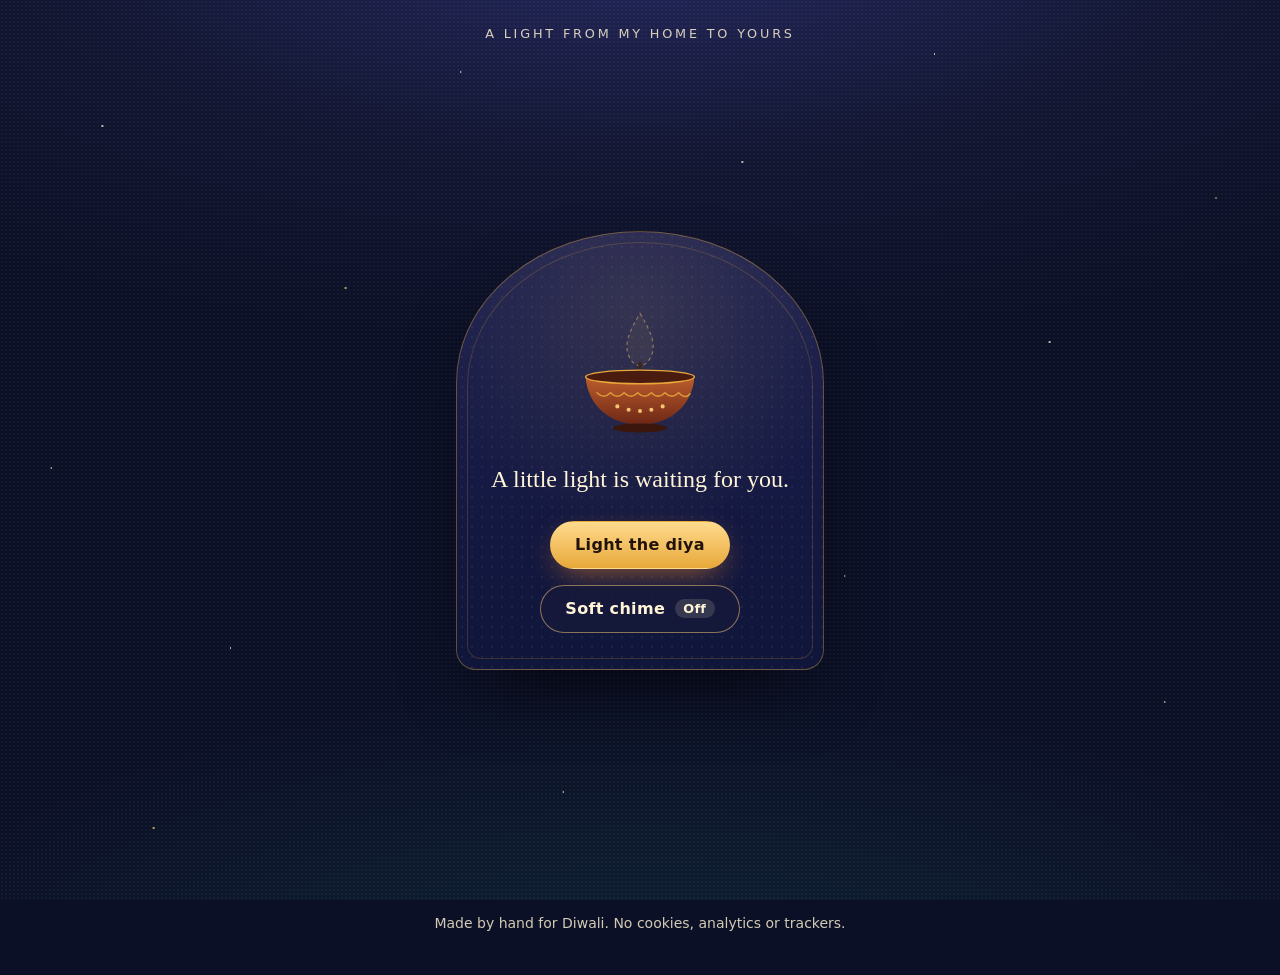
==== site/index.html @ e9b678bd "Add interactive Diwali greeting for GitHub Pages Static site in site/ (vanilla HTML/CSS/JS, strict m" ====
<!doctype html>
<html lang="en" class="no-js">
<head>
  <meta charset="utf-8">
  <meta name="viewport" content="width=device-width, initial-scale=1">
  <!-- GitHub Pages cannot set response headers, so the policy is delivered here.
       Meta CSP cannot express frame-ancestors, report-to or sandbox. -->
  <meta http-equiv="Content-Security-Policy" content="default-src 'none'; script-src 'self'; style-src 'self'; img-src 'self'; media-src 'self'; font-src 'self'; manifest-src 'self'; connect-src 'none'; object-src 'none'; base-uri 'none'; form-action 'none'">
  <meta name="referrer" content="no-referrer">
  <!-- Personal greeting: ask search engines not to index. This is not access control. -->
  <meta name="robots" content="noindex, nofollow">

  <title>Happy Diwali · A light from my home to yours</title>
  <meta name="description" content="A small Diwali greeting from Abhishek. Light the diya to open it.">
  <meta name="theme-color" content="#0B1026">
  <meta name="color-scheme" content="dark">

  <link rel="icon" href="assets/img/diya.svg" type="image/svg+xml">
  <link rel="apple-touch-icon" href="assets/img/apple-touch-icon.png">
  <link rel="canonical" href="https://abhi1ranjan.github.io/diwali-greeting/">

  <meta property="og:type" content="website">
  <meta property="og:site_name" content="A light from my home to yours">
  <meta property="og:title" content="Happy Diwali">
  <meta property="og:description" content="A little light is waiting for you.">
  <meta property="og:url" content="https://abhi1ranjan.github.io/diwali-greeting/">
  <meta property="og:image" content="https://abhi1ranjan.github.io/diwali-greeting/assets/img/social-preview.jpg">
  <meta property="og:image:width" content="1200">
  <meta property="og:image:height" content="630">
  <meta property="og:image:alt" content="A glowing clay diya on a midnight-blue background with the words Happy Diwali.">
  <meta name="twitter:card" content="summary_large_image">

  <link rel="stylesheet" href="assets/css/styles.css">
  <script src="src/boot.js"></script>
  <script src="src/content.js" defer></script>
  <script src="src/personalize.js" defer></script>
  <script src="src/main.js" defer></script>
</head>
<body data-scene="sealed">
  <svg class="svg-defs" width="0" height="0" aria-hidden="true" focusable="false">
    <defs>
      <radialGradient id="g-halo">
        <stop offset="0" stop-color="#FFD27A" stop-opacity=".6"/>
        <stop offset=".45" stop-color="#F28C28" stop-opacity=".2"/>
        <stop offset="1" stop-color="#F28C28" stop-opacity="0"/>
      </radialGradient>
      <linearGradient id="g-flame" x1="0" y1="1" x2="0" y2="0">
        <stop offset="0" stop-color="#FFEFC4"/>
        <stop offset=".5" stop-color="#FFD27A"/>
        <stop offset="1" stop-color="#F28C28"/>
      </linearGradient>
      <linearGradient id="g-clay" x1="0" y1="0" x2="0" y2="1">
        <stop offset="0" stop-color="#C2612F"/>
        <stop offset="1" stop-color="#6E2716"/>
      </linearGradient>
    </defs>
  </svg>

  <div class="sky" id="sky" aria-hidden="true">
    <div class="sky__stars"></div>
    <div class="sky__glow"></div>
    <canvas class="particles" id="particles"></canvas>
  </div>

  <header class="masthead">
    <p class="eyebrow" id="eyebrow">A light from my home to yours</p>
  </header>

  <main id="main">
    <section class="threshold" id="threshold" aria-labelledby="threshold-line">
      <div class="doorway">
        <svg class="diya diya--waiting" id="waiting-diya" viewBox="0 0 120 140" aria-hidden="true" focusable="false">
          <circle class="diya__halo" cx="60" cy="56" r="54" fill="url(#g-halo)"/>
          <path class="diya__ghost" d="M60 26 C69 41 74 52 70.5 62 C68 69 64 72 60 72 C56 72 52 69 49.5 62 C46 52 51 41 60 26 Z"/>
          <g class="diya__flame">
            <path d="M60 22 C70 39 76 51 72 62 C69.5 70 65 74 60 74 C55 74 50.5 70 48 62 C44 51 50 39 60 22 Z" fill="url(#g-flame)"/>
            <path d="M60 46 C64 53 66 59 64 65 C63 68 61.5 70 60 70 C58.5 70 57 68 56 65 C54 59 56 53 60 46 Z" fill="#FFF8E6"/>
          </g>
          <path d="M60 70 L60 82" stroke="#3B2618" stroke-width="3" stroke-linecap="round"/>
          <path d="M12 82 C30 78 90 78 108 82 C106 108 86 124 60 124 C34 124 14 108 12 82 Z" fill="url(#g-clay)"/>
          <ellipse cx="60" cy="82" rx="48" ry="6" fill="#4A1C10" stroke="#E8A83A" stroke-width="1.2"/>
          <path d="M22 96 Q28 102 34 96 Q40 102 46 96 Q52 102 58 96 Q64 102 70 96 Q76 102 82 96 Q88 102 94 96 Q100 102 104 97" fill="none" stroke="#E8A83A" stroke-width="1.4" stroke-linecap="round" opacity=".85"/>
          <g fill="#FFD27A" opacity=".9"><circle cx="40" cy="108" r="1.8"/><circle cx="50" cy="111" r="1.8"/><circle cx="60" cy="112" r="1.8"/><circle cx="70" cy="111" r="1.8"/><circle cx="80" cy="108" r="1.8"/></g>
          <ellipse cx="60" cy="127" rx="24" ry="4" fill="#3A160C"/>
        </svg>
        <p class="threshold__line" id="threshold-line">A little light is waiting for you.</p>
        <button type="button" class="btn btn--primary" id="light-button">Light the diya</button>
        <button type="button" class="btn btn--quiet btn--toggle" id="sound-toggle" aria-pressed="false" hidden>
          <span>Soft chime</span>
          <span class="btn__state" id="sound-state" aria-hidden="true">Off</span>
        </button>
      </div>
    </section>

    <section class="greeting" id="greeting" aria-labelledby="greeting-title">
      <div class="constellation" id="constellation" aria-hidden="true"></div>
      <div class="greeting__art" aria-hidden="true">
        <svg class="rangoli" viewBox="0 0 400 400" focusable="false">
          <circle class="rangoli__dots" cx="200" cy="200" r="190"/>
          <circle class="rangoli__line rangoli__line--gold r-c" cx="200" cy="200" r="178" pathLength="1"/>
          <g class="rangoli__petals r-a">
            <path class="rangoli__line" pathLength="1" d="M200 200 C236 160 236 92 200 40 C164 92 164 160 200 200 Z"/>
            <path class="rangoli__line" pathLength="1" transform="rotate(45 200 200)" d="M200 200 C236 160 236 92 200 40 C164 92 164 160 200 200 Z"/>
            <path class="rangoli__line" pathLength="1" transform="rotate(90 200 200)" d="M200 200 C236 160 236 92 200 40 C164 92 164 160 200 200 Z"/>
            <path class="rangoli__line" pathLength="1" transform="rotate(135 200 200)" d="M200 200 C236 160 236 92 200 40 C164 92 164 160 200 200 Z"/>
            <path class="rangoli__line" pathLength="1" transform="rotate(180 200 200)" d="M200 200 C236 160 236 92 200 40 C164 92 164 160 200 200 Z"/>
            <path class="rangoli__line" pathLength="1" transform="rotate(225 200 200)" d="M200 200 C236 160 236 92 200 40 C164 92 164 160 200 200 Z"/>
            <path class="rangoli__line" pathLength="1" transform="rotate(270 200 200)" d="M200 200 C236 160 236 92 200 40 C164 92 164 160 200 200 Z"/>
            <path class="rangoli__line" pathLength="1" transform="rotate(315 200 200)" d="M200 200 C236 160 236 92 200 40 C164 92 164 160 200 200 Z"/>
          </g>
          <g class="rangoli__petals rangoli__petals--inner r-b">
            <path class="rangoli__line" pathLength="1" transform="rotate(22.5 200 200)" d="M200 200 C222 176 222 136 200 108 C178 136 178 176 200 200 Z"/>
            <path class="rangoli__line" pathLength="1" transform="rotate(67.5 200 200)" d="M200 200 C222 176 222 136 200 108 C178 136 178 176 200 200 Z"/>
            <path class="rangoli__line" pathLength="1" transform="rotate(112.5 200 200)" d="M200 200 C222 176 222 136 200 108 C178 136 178 176 200 200 Z"/>
            <path class="rangoli__line" pathLength="1" transform="rotate(157.5 200 200)" d="M200 200 C222 176 222 136 200 108 C178 136 178 176 200 200 Z"/>
            <path class="rangoli__line" pathLength="1" transform="rotate(202.5 200 200)" d="M200 200 C222 176 222 136 200 108 C178 136 178 176 200 200 Z"/>
            <path class="rangoli__line" pathLength="1" transform="rotate(247.5 200 200)" d="M200 200 C222 176 222 136 200 108 C178 136 178 176 200 200 Z"/>
            <path class="rangoli__line" pathLength="1" transform="rotate(292.5 200 200)" d="M200 200 C222 176 222 136 200 108 C178 136 178 176 200 200 Z"/>
            <path class="rangoli__line" pathLength="1" transform="rotate(337.5 200 200)" d="M200 200 C222 176 222 136 200 108 C178 136 178 176 200 200 Z"/>
          </g>
          <circle class="rangoli__line rangoli__line--teal r-c" cx="200" cy="200" r="72" pathLength="1"/>
          <g class="rangoli__seeds r-d">
            <circle cx="200" cy="24" r="4"/>
            <circle cx="200" cy="24" r="4" transform="rotate(45 200 200)"/>
            <circle cx="200" cy="24" r="4" transform="rotate(90 200 200)"/>
            <circle cx="200" cy="24" r="4" transform="rotate(135 200 200)"/>
            <circle cx="200" cy="24" r="4" transform="rotate(180 200 200)"/>
            <circle cx="200" cy="24" r="4" transform="rotate(225 200 200)"/>
            <circle cx="200" cy="24" r="4" transform="rotate(270 200 200)"/>
            <circle cx="200" cy="24" r="4" transform="rotate(315 200 200)"/>
          </g>
          <g class="rangoli__seeds rangoli__seeds--rose r-d">
            <circle cx="200" cy="62" r="3.2" transform="rotate(22.5 200 200)"/>
            <circle cx="200" cy="62" r="3.2" transform="rotate(67.5 200 200)"/>
            <circle cx="200" cy="62" r="3.2" transform="rotate(112.5 200 200)"/>
            <circle cx="200" cy="62" r="3.2" transform="rotate(157.5 200 200)"/>
            <circle cx="200" cy="62" r="3.2" transform="rotate(202.5 200 200)"/>
            <circle cx="200" cy="62" r="3.2" transform="rotate(247.5 200 200)"/>
            <circle cx="200" cy="62" r="3.2" transform="rotate(292.5 200 200)"/>
            <circle cx="200" cy="62" r="3.2" transform="rotate(337.5 200 200)"/>
          </g>
        </svg>
        <svg class="diya diya--lit" id="lit-diya" viewBox="0 0 120 140" focusable="false">
          <circle class="diya__halo" cx="60" cy="56" r="54" fill="url(#g-halo)"/>
          <g class="diya__flame">
            <path d="M60 22 C70 39 76 51 72 62 C69.5 70 65 74 60 74 C55 74 50.5 70 48 62 C44 51 50 39 60 22 Z" fill="url(#g-flame)"/>
            <path d="M60 46 C64 53 66 59 64 65 C63 68 61.5 70 60 70 C58.5 70 57 68 56 65 C54 59 56 53 60 46 Z" fill="#FFF8E6"/>
          </g>
          <path d="M60 70 L60 82" stroke="#3B2618" stroke-width="3" stroke-linecap="round"/>
          <path d="M12 82 C30 78 90 78 108 82 C106 108 86 124 60 124 C34 124 14 108 12 82 Z" fill="url(#g-clay)"/>
          <ellipse cx="60" cy="82" rx="48" ry="6" fill="#4A1C10" stroke="#E8A83A" stroke-width="1.2"/>
          <path d="M22 96 Q28 102 34 96 Q40 102 46 96 Q52 102 58 96 Q64 102 70 96 Q76 102 82 96 Q88 102 94 96 Q100 102 104 97" fill="none" stroke="#E8A83A" stroke-width="1.4" stroke-linecap="round" opacity=".85"/>
          <g fill="#FFD27A" opacity=".9"><circle cx="40" cy="108" r="1.8"/><circle cx="50" cy="111" r="1.8"/><circle cx="60" cy="112" r="1.8"/><circle cx="70" cy="111" r="1.8"/><circle cx="80" cy="108" r="1.8"/></g>
          <ellipse cx="60" cy="127" rx="24" ry="4" fill="#3A160C"/>
        </svg>
      </div>

      <div class="greeting__words">
        <p class="salutation rise d1" id="salutation">Dear friends and family,</p>
        <h1 class="headline rise d2" id="greeting-title" tabindex="-1">Happy Diwali</h1>
        <p class="hindi rise d3" id="hindi-line" lang="hi">दीपावली की हार्दिक शुभकामनाएँ</p>
        <p class="message rise d4" id="message">May every light you kindle bring warmth to your home, courage to your heart, and joy to the paths we share. Wishing you and your loved ones a Diwali filled with peace, laughter, good health, and bright new beginnings.</p>
        <p class="signoff rise d5"><span id="signoff">With warmth,</span><br><span class="signoff__name" id="sender">Abhishek</span></p>
      </div>
    </section>

    <section class="moments" id="moments" aria-labelledby="moments-title">
      <h2 class="section-title" id="moments-title">Little moments that light up the year</h2>
      <ul class="moments__list" id="moments-list"></ul>
    </section>

    <section class="closing" id="closing" aria-labelledby="closing-title">
      <h2 class="visually-hidden" id="closing-title">A closing blessing</h2>
      <svg class="divider" viewBox="0 0 160 24" aria-hidden="true" focusable="false">
        <path d="M4 12 H58 M102 12 H156" stroke="#E8A83A" stroke-width="1" stroke-linecap="round" opacity=".6"/>
        <path d="M80 2 C86 8 86 16 80 22 C74 16 74 8 80 2 Z M66 12 C72 8 76 10 80 12 C76 14 72 16 66 12 Z M94 12 C88 8 84 10 80 12 C84 14 88 16 94 12 Z" fill="#F28C28" opacity=".85"/>
      </svg>
      <p class="blessing" id="blessing">From my home to yours, may the light stay with you long after the lamps grow quiet.</p>
      <div class="actions" id="actions">
        <button type="button" class="btn btn--quiet" id="replay-button">Replay</button>
        <button type="button" class="btn btn--quiet" id="copy-button">Copy greeting</button>
        <button type="button" class="btn btn--quiet" id="share-button" hidden>Share</button>
      </div>
      <p class="action-status" id="action-status" role="status"></p>
    </section>
  </main>

  <footer class="footer">
    <p>Made by hand for Diwali. No cookies, analytics or trackers.</p>
  </footer>

  <div class="visually-hidden" id="announcer" aria-live="polite"></div>
</body>
</html>
---- site/assets/css/styles.css ----
/* A Light From My Home to Yours — styles
   No external fonts or images: everything here is local CSS. */

:root {
  --night: #0B1026;
  --indigo: #171A3A;
  --flame: #FFD27A;
  --gold: #E8A83A;
  --marigold: #F28C28;
  --rose: #B83B67;
  --teal: #1F7A78;
  --text: #FFF4D6;
  --text-soft: rgba(255, 244, 214, 0.82);
  --line: rgba(232, 168, 58, 0.38);

  --font-display: "Iowan Old Style", "Palatino Linotype", Palatino, "Book Antiqua", Georgia, "Noto Serif", serif;
  --font-body: system-ui, -apple-system, "Segoe UI", Roboto, "Helvetica Neue", Arial, "Noto Sans", sans-serif;
  --font-deva: "Nirmala UI", "Noto Serif Devanagari", "Noto Sans Devanagari", "Kohinoor Devanagari", Mangal, sans-serif;

  --ease: cubic-bezier(0.22, 1, 0.36, 1);
  color-scheme: dark;
}

*,
*::before,
*::after {
  box-sizing: border-box;
}

[hidden] {
  display: none !important;
}

html {
  -webkit-text-size-adjust: 100%;
  text-size-adjust: 100%;
}

body {
  margin: 0;
  min-height: 100vh;
  background: var(--night);
  color: var(--text);
  font-family: var(--font-body);
  font-size: 1rem;
  line-height: 1.6;
  overflow-x: hidden;
}

:lang(hi) {
  font-family: var(--font-deva);
  letter-spacing: 0; /* letter-spacing breaks the Devanagari headline stroke */
}

:focus-visible {
  outline: 3px solid var(--text);
  outline-offset: 3px;
}

.visually-hidden {
  position: absolute !important;
  width: 1px;
  height: 1px;
  margin: -1px;
  padding: 0;
  overflow: hidden;
  clip: rect(0 0 0 0);
  white-space: nowrap;
  border: 0;
}

.svg-defs {
  position: absolute;
  width: 0;
  height: 0;
  overflow: hidden;
}

/* ── Sky: background, stars, warm glow, constellation, particles ─────────── */

.sky {
  position: fixed;
  inset: 0;
  z-index: 0;
  overflow: hidden;
  pointer-events: none;
  background:
    radial-gradient(ellipse 120% 70% at 50% -10%, #262A63 0%, rgba(23, 26, 58, 0.6) 40%, transparent 70%),
    radial-gradient(ellipse 90% 55% at 50% 115%, rgba(31, 122, 120, 0.2), transparent 70%),
    var(--night);
}

/* Fine woven texture, like handloom cloth seen in lamplight. */
.sky::after {
  content: "";
  position: absolute;
  inset: 0;
  background-image: radial-gradient(rgba(255, 244, 214, 0.04) 1px, transparent 1.3px);
  background-size: 4px 4px;
}

.sky__stars {
  position: absolute;
  inset: 0;
  opacity: 0.7;
  background-image:
    radial-gradient(1.5px 1.5px at 8% 14%, #FFF4D6 50%, transparent 100%),
    radial-gradient(1px 1px at 18% 72%, #FFF4D6 50%, transparent 100%),
    radial-gradient(1.5px 1.5px at 27% 32%, #FFD27A 50%, transparent 100%),
    radial-gradient(1px 1px at 36% 8%, #FFF4D6 50%, transparent 100%),
    radial-gradient(1px 1px at 44% 88%, #FFF4D6 50%, transparent 100%),
    radial-gradient(1.5px 1.5px at 58% 18%, #FFF4D6 50%, transparent 100%),
    radial-gradient(1px 1px at 66% 64%, #FFD27A 50%, transparent 100%),
    radial-gradient(1px 1px at 73% 6%, #FFF4D6 50%, transparent 100%),
    radial-gradient(1.5px 1.5px at 82% 38%, #FFF4D6 50%, transparent 100%),
    radial-gradient(1px 1px at 91% 78%, #FFF4D6 50%, transparent 100%),
    radial-gradient(1px 1px at 95% 22%, #FFD27A 50%, transparent 100%),
    radial-gradient(1px 1px at 4% 52%, #FFF4D6 50%, transparent 100%),
    radial-gradient(1px 1px at 52% 46%, #FFF4D6 50%, transparent 100%),
    radial-gradient(1.5px 1.5px at 12% 92%, #FFD27A 50%, transparent 100%);
}

.sky__glow {
  position: absolute;
  left: 50%;
  top: 42%;
  width: 160vmax;
  height: 160vmax;
  border-radius: 50%;
  background: radial-gradient(circle,
    rgba(255, 210, 122, 0.28) 0%,
    rgba(242, 140, 40, 0.13) 18%,
    rgba(184, 59, 103, 0.06) 34%,
    transparent 55%);
  opacity: 0;
  transform: translate(-50%, -50%) scale(0.15);
  transition: transform 2.2s var(--ease), opacity 1.6s ease;
}

.no-js .sky__glow,
[data-scene="lighting"] .sky__glow,
[data-scene="revealed"] .sky__glow {
  opacity: 1;
  transform: translate(-50%, -50%) scale(1);
}

.constellation {
  position: absolute;
  inset: 0;
  overflow: hidden;
  pointer-events: none;
}

.lamp {
  position: absolute;
  left: var(--ox, 50%);
  top: var(--oy, 30%);
  width: 6px;
  height: 6px;
  margin: -3px 0 0 -3px;
  border-radius: 50%;
  background: var(--flame);
  box-shadow: 0 0 8px 2px rgba(255, 210, 122, 0.6), 0 0 22px 6px rgba(242, 140, 40, 0.22);
  transform: translate(var(--tx, 0), var(--ty, 0));
  opacity: 0.85;
  animation:
    lamp-travel 1.9s var(--ease) var(--delay, 0s) both,
    lamp-breathe 6s ease-in-out calc(var(--delay, 0s) + 1.9s) infinite alternate;
}

.particles {
  position: absolute;
  inset: 0;
  width: 100%;
  height: 100%;
}

/* ── Page frame ───────────────────────────────────────────────────────────── */

.masthead,
main,
.footer {
  position: relative;
  z-index: 1;
}

.masthead {
  padding: 1.5rem 1rem 0;
  text-align: center;
}

.eyebrow {
  margin: 0;
  font-size: 0.8rem;
  letter-spacing: 0.22em;
  text-transform: uppercase;
  color: var(--text-soft);
  text-wrap: balance;
}

.footer {
  padding: 2rem 1rem 2.5rem;
  text-align: center;
  font-size: 0.875rem;
  color: var(--text-soft);
}

.footer p {
  margin: 0;
}

/* ── Buttons ──────────────────────────────────────────────────────────────── */

.btn {
  display: inline-flex;
  align-items: center;
  justify-content: center;
  gap: 0.6rem;
  min-width: 48px;
  min-height: 48px;
  padding: 0.75rem 1.5rem;
  border: 1px solid transparent;
  border-radius: 999px;
  font: 600 1rem/1.2 var(--font-body);
  letter-spacing: 0.02em;
  cursor: pointer;
  transition: background-color 0.2s ease, border-color 0.2s ease, transform 0.2s ease;
}

.btn--primary {
  background: linear-gradient(180deg, #FFDB8E, var(--gold));
  color: #22130A;
  box-shadow: 0 10px 30px -10px rgba(242, 140, 40, 0.7);
}

.btn--primary:hover {
  background: linear-gradient(180deg, #FFE5A8, #F0B44A);
}

.btn--primary:active {
  transform: translateY(1px);
}

.btn--quiet {
  background: rgba(23, 26, 58, 0.72);
  color: var(--text);
  border-color: rgba(255, 210, 122, 0.5);
}

.btn--quiet:hover {
  border-color: var(--flame);
  background: rgba(255, 210, 122, 0.1);
}

.btn[aria-disabled="true"] {
  cursor: progress;
}

.btn__state {
  min-width: 2.5rem;
  padding: 0.1rem 0.5rem;
  border-radius: 999px;
  background: rgba(255, 244, 214, 0.14);
  font-size: 0.8rem;
}

.btn--toggle[aria-pressed="true"] .btn__state {
  background: var(--flame);
  color: #22130A;
}

/* ── Scene 1: the doorway ─────────────────────────────────────────────────── */

.threshold {
  display: grid;
  place-items: center;
  min-height: 86vh;
  min-height: calc(100svh - 4rem);
  padding: 1.5rem 1rem 3rem;
}

.doorway {
  position: relative;
  display: flex;
  flex-direction: column;
  align-items: center;
  gap: 1rem;
  width: min(100%, 23rem);
  padding: 3.25rem 1.5rem 2.25rem;
  text-align: center;
  border: 1px solid var(--line);
  /* An arched doorway: elliptical top, softly squared base. */
  border-radius: 50% 50% 1.25rem 1.25rem / 9.5rem 9.5rem 1.25rem 1.25rem;
  background:
    radial-gradient(circle at 50% 18%, rgba(255, 210, 122, 0.12), transparent 55%),
    radial-gradient(rgba(255, 244, 214, 0.06) 1px, transparent 1.4px) 0 0 / 10px 10px,
    linear-gradient(180deg, #1C2050, #10153A);
  box-shadow: 0 30px 80px -30px rgba(0, 0, 0, 0.85);
}

.doorway::before {
  content: "";
  position: absolute;
  inset: 0.6rem;
  border: 1px solid rgba(232, 168, 58, 0.2);
  border-radius: 50% 50% 0.85rem 0.85rem / 9rem 9rem 0.85rem 0.85rem;
  pointer-events: none;
}

.threshold__line {
  margin: 0.25rem 0 0.5rem;
  font-family: var(--font-display);
  font-size: clamp(1.25rem, 4.6vw, 1.5rem);
  line-height: 1.4;
  color: var(--text);
  text-wrap: balance;
}

.diya {
  display: block;
  overflow: visible;
}

.diya--waiting {
  width: 8.5rem;
  height: auto;
}

.diya__flame,
.diya__ghost {
  transform-box: fill-box;
  transform-origin: 50% 100%;
}

.diya--waiting .diya__flame {
  opacity: 0;
  transform: scale(0.1, 0.05);
}

.diya--waiting .diya__halo {
  opacity: 0;
}

.diya__ghost {
  fill: rgba(255, 210, 122, 0.05);
  stroke: rgba(255, 210, 122, 0.45);
  stroke-width: 1;
  stroke-dasharray: 3 3;
  transform: rotate(calc(var(--lean, 0) * 10deg));
  transition: transform 0.5s var(--ease), opacity 0.4s ease;
}

/* ── Scene 2: lighting ritual ─────────────────────────────────────────────── */

[data-scene="lighting"] .diya--waiting .diya__flame {
  animation: ignite 1s var(--ease) forwards;
}

[data-scene="lighting"] .diya--waiting .diya__halo {
  animation: fade-in 1.2s ease 0.25s forwards;
}

[data-scene="lighting"] .diya__ghost {
  opacity: 0;
}

[data-scene="lighting"] .doorway {
  animation: depart 0.5s ease 0.95s forwards;
}

/* ── Scene visibility ─────────────────────────────────────────────────────── */

.js body:not([data-scene="revealed"]) .greeting,
.js body:not([data-scene="revealed"]) .moments,
.js body:not([data-scene="revealed"]) .closing,
.js [data-scene="revealed"] .threshold {
  display: none;
}

/* Without JavaScript the full greeting is shown; interactive controls are not. */
.no-js .threshold,
.no-js .moments,
.no-js .actions,
.no-js .action-status {
  display: none;
}

/* ── Scene 3: the greeting ────────────────────────────────────────────────── */

.greeting {
  position: relative;
  display: flex;
  flex-direction: column;
  align-items: center;
  justify-content: center;
  min-height: 100vh;
  min-height: 100svh;
  padding: 0.5rem 1.25rem 3rem;
  text-align: center;
}

.greeting__art {
  position: relative;
  width: min(62vw, 20rem);
  width: min(62vw, 20rem, 40svh);
  aspect-ratio: 1;
  margin-bottom: 0.5rem;
}

.rangoli {
  display: block;
  width: 100%;
  height: 100%;
  overflow: visible;
}

.rangoli__line {
  fill: none;
  stroke: var(--gold);
  stroke-width: 1.6;
  stroke-linecap: round;
  stroke-linejoin: round;
  stroke-dasharray: 1;
}

.rangoli__petals path {
  fill: rgba(232, 168, 58, 0.07);
}

.rangoli__petals--inner path {
  stroke: var(--marigold);
  fill: rgba(184, 59, 103, 0.16);
}

.rangoli__line--teal {
  stroke: #2A9592;
  stroke-width: 2;
}

.rangoli__line--gold {
  stroke-width: 0.9;
  opacity: 0.55;
}

.rangoli__dots {
  fill: none;
  stroke: var(--flame);
  stroke-width: 3;
  stroke-linecap: round;
  stroke-dasharray: 0 10;
  opacity: 0.45;
}

.rangoli__seeds circle {
  fill: var(--flame);
}

.rangoli__seeds--rose circle {
  fill: #E0648F;
}

.diya--lit {
  position: absolute;
  left: 50%;
  top: 50%;
  width: 38%;
  height: auto;
  transform: translate(-50%, -64%);
}

.greeting__words {
  position: relative;
  max-width: 36rem;
}

.salutation {
  margin: 0;
  font-family: var(--font-display);
  font-size: clamp(1.1rem, 3.4vw, 1.3rem);
  font-style: italic;
  color: var(--text-soft);
  overflow-wrap: anywhere;
}

.headline {
  margin: 0.15rem 0 0.25rem;
  font-family: var(--font-display);
  font-size: clamp(2.6rem, 10vw, 4.75rem);
  font-weight: 500;
  line-height: 1.08;
  letter-spacing: 0.01em;
  color: var(--flame);
  text-shadow: 0 0 28px rgba(242, 140, 40, 0.35);
}

.headline:focus {
  outline: none; /* receives programmatic focus only, after the reveal */
}

.hindi {
  margin: 0 0 1.25rem;
  font-size: clamp(1.15rem, 3.4vw, 1.4rem);
  line-height: 1.7;
  color: #F5C26B;
}

.message {
  margin: 0 auto 1.5rem;
  max-width: 34rem;
  font-size: clamp(1.05rem, 2.6vw, 1.2rem);
  line-height: 1.75;
  color: var(--text);
  text-wrap: pretty;
}

.signoff {
  margin: 0;
  font-family: var(--font-display);
  font-size: 1.15rem;
  line-height: 1.5;
  color: var(--text-soft);
}

.signoff__name {
  font-size: 1.55rem;
  font-style: italic;
  color: var(--flame);
}

/* Reveal choreography (JavaScript experience only). */
.js [data-scene="revealed"] .greeting__art {
  animation: bloom 1.4s var(--ease) both;
}

.js [data-scene="revealed"] .r-c {
  animation: draw 2.2s var(--ease) 0.2s both;
}

.js [data-scene="revealed"] .r-a path {
  animation: draw 2s var(--ease) 0.5s both;
}

.js [data-scene="revealed"] .r-b path {
  animation: draw 1.8s var(--ease) 1s both;
}

.js [data-scene="revealed"] .rangoli__dots {
  animation: fade-in-soft 2s ease 1.2s both;
}

.js [data-scene="revealed"] .r-d {
  animation: fade-in 1.2s ease 1.9s both;
}

.js [data-scene="revealed"] .rise {
  animation: rise 0.9s var(--ease) both;
}

.js [data-scene="revealed"] .d1 { animation-delay: 0.6s; }
.js [data-scene="revealed"] .d2 { animation-delay: 0.8s; }
.js [data-scene="revealed"] .d3 { animation-delay: 1s; }
.js [data-scene="revealed"] .d4 { animation-delay: 1.25s; }
.js [data-scene="revealed"] .d5 { animation-delay: 1.5s; }

.diya--lit .diya__flame {
  animation: sway 4.5s ease-in-out infinite alternate;
}

.diya--lit .diya__halo {
  animation: breathe 5s ease-in-out infinite alternate;
}

/* ── Scene 4: memory moments ──────────────────────────────────────────────── */

.moments {
  max-width: 68rem;
  margin: 0 auto;
  padding: 3rem 1.25rem;
}

.section-title {
  margin: 0 0 2rem;
  font-family: var(--font-display);
  font-size: clamp(1.45rem, 4vw, 2.1rem);
  font-weight: 500;
  line-height: 1.3;
  text-align: center;
  color: var(--flame);
  text-wrap: balance;
}

.moments__list {
  display: grid;
  grid-template-columns: repeat(auto-fit, minmax(min(100%, 16rem), 1fr));
  align-items: start;
  gap: 1.75rem;
  margin: 0;
  padding: 0;
  list-style: none;
}

.js .moment {
  opacity: 0;
  transform: translateY(16px);
  transition: opacity 0.9s ease, transform 0.9s var(--ease);
}

.js .moment.is-visible {
  opacity: 1;
  transform: none;
}

.moment__figure {
  margin: 0;
}

.moment__frame {
  overflow: hidden;
  aspect-ratio: 4 / 5;
  border: 1px solid var(--line);
  border-radius: 1rem;
  background: var(--indigo);
}

.moment__frame--landscape {
  aspect-ratio: 3 / 2;
}

.moment__frame img {
  display: block;
  width: 100%;
  height: 100%;
  object-fit: cover;
}

.moment__placeholder {
  display: flex;
  flex-direction: column;
  align-items: center;
  justify-content: center;
  gap: 0.35rem;
  width: 100%;
  height: 100%;
  padding: 1.25rem;
  text-align: center;
  font-size: 0.9rem;
  color: var(--text-soft);
  background: repeating-linear-gradient(45deg, rgba(255, 210, 122, 0.045) 0 10px, transparent 10px 20px);
}

.moment__placeholder::before {
  content: "";
  width: 10px;
  height: 10px;
  margin-bottom: 0.5rem;
  border-radius: 50%;
  background: var(--flame);
  box-shadow: 0 0 14px 4px rgba(255, 210, 122, 0.45);
}

.moment__placeholder p {
  margin: 0;
}

.moment__placeholder-title {
  font-weight: 600;
  color: var(--text);
}

.moment__placeholder-file {
  font-family: ui-monospace, "Cascadia Mono", Consolas, monospace;
  font-size: 0.85rem;
  color: var(--flame);
  overflow-wrap: anywhere;
}

.moment__caption {
  margin-top: 0.75rem;
  text-align: center;
}

.moment__caption p {
  margin: 0;
}

.moment__caption-text {
  font-family: var(--font-display);
  font-size: 1.05rem;
}

.moment__meta {
  font-size: 0.875rem;
  color: var(--text-soft);
}

/* ── Scene 5: closing blessing ────────────────────────────────────────────── */

.closing {
  max-width: 40rem;
  margin: 0 auto;
  padding: 3rem 1.25rem 2rem;
  text-align: center;
}

.divider {
  display: block;
  width: 10rem;
  height: 1.5rem;
  margin: 0 auto;
}

.blessing {
  margin: 1.25rem 0 2rem;
  font-family: var(--font-display);
  font-size: clamp(1.3rem, 3.8vw, 1.75rem);
  font-style: italic;
  line-height: 1.5;
  text-wrap: balance;
}

.actions {
  display: flex;
  flex-wrap: wrap;
  justify-content: center;
  gap: 0.75rem;
}

.action-status {
  min-height: 1.6em;
  margin: 1rem 0 0;
  font-size: 0.95rem;
  color: var(--flame);
  overflow-wrap: anywhere;
}

.clipboard-buffer {
  position: fixed;
  top: 0;
  left: -9999px;
  opacity: 0;
}

/* ── Keyframes ────────────────────────────────────────────────────────────── */

@keyframes ignite {
  0% { opacity: 0; transform: scale(0.1, 0.05); }
  35% { opacity: 1; transform: scale(0.45, 0.35); }
  70% { opacity: 1; transform: scale(1.05, 1.1); }
  100% { opacity: 1; transform: scale(1, 1); }
}

@keyframes fade-in {
  from { opacity: 0; }
  to { opacity: 1; }
}

@keyframes fade-in-soft {
  from { opacity: 0; }
  to { opacity: 0.45; }
}

@keyframes depart {
  to { opacity: 0; transform: translateY(-10px) scale(0.98); }
}

@keyframes bloom {
  from { opacity: 0; transform: scale(0.92); }
  to { opacity: 1; transform: none; }
}

@keyframes draw {
  from { stroke-dashoffset: 1; fill-opacity: 0; }
  60% { fill-opacity: 0; }
  to { stroke-dashoffset: 0; fill-opacity: 1; }
}

@keyframes rise {
  from { opacity: 0; transform: translateY(14px); }
  to { opacity: 1; transform: none; }
}

@keyframes sway {
  0% { transform: rotate(-1.5deg) scale(0.98, 0.97); }
  50% { transform: rotate(1deg) scale(1, 1.03); }
  100% { transform: rotate(-0.5deg) scale(1.01, 0.99); }
}

@keyframes breathe {
  from { opacity: 0.85; }
  to { opacity: 1; }
}

@keyframes lamp-travel {
  from { opacity: 0; transform: translate(0, 0) scale(0.2); }
  to { opacity: 0.85; transform: translate(var(--tx, 0), var(--ty, 0)); }
}

@keyframes lamp-breathe {
  from { opacity: 0.85; }
  to { opacity: 0.5; }
}

/* ── Reduced motion: a complete, static experience ───────────────────────── */

@media (prefers-reduced-motion: reduce) {
  *,
  *::before,
  *::after {
    animation-duration: 0.001ms !important;
    animation-delay: 0s !important;
    animation-iteration-count: 1 !important;
    transition-duration: 0.001ms !important;
    transition-delay: 0s !important;
    scroll-behavior: auto !important;
  }
}

/* Same treatment when content.js sets features.animation = 'minimal'. */
.calm *,
.calm *::before,
.calm *::after {
  animation-duration: 0.001ms !important;
  animation-delay: 0s !important;
  animation-iteration-count: 1 !important;
  transition-duration: 0.001ms !important;
  transition-delay: 0s !important;
}

/* ── Windows high-contrast and other forced-colour modes ─────────────────── */

@media (forced-colors: active) {
  .sky {
    display: none;
  }

  .btn {
    border: 2px solid ButtonText;
  }
}
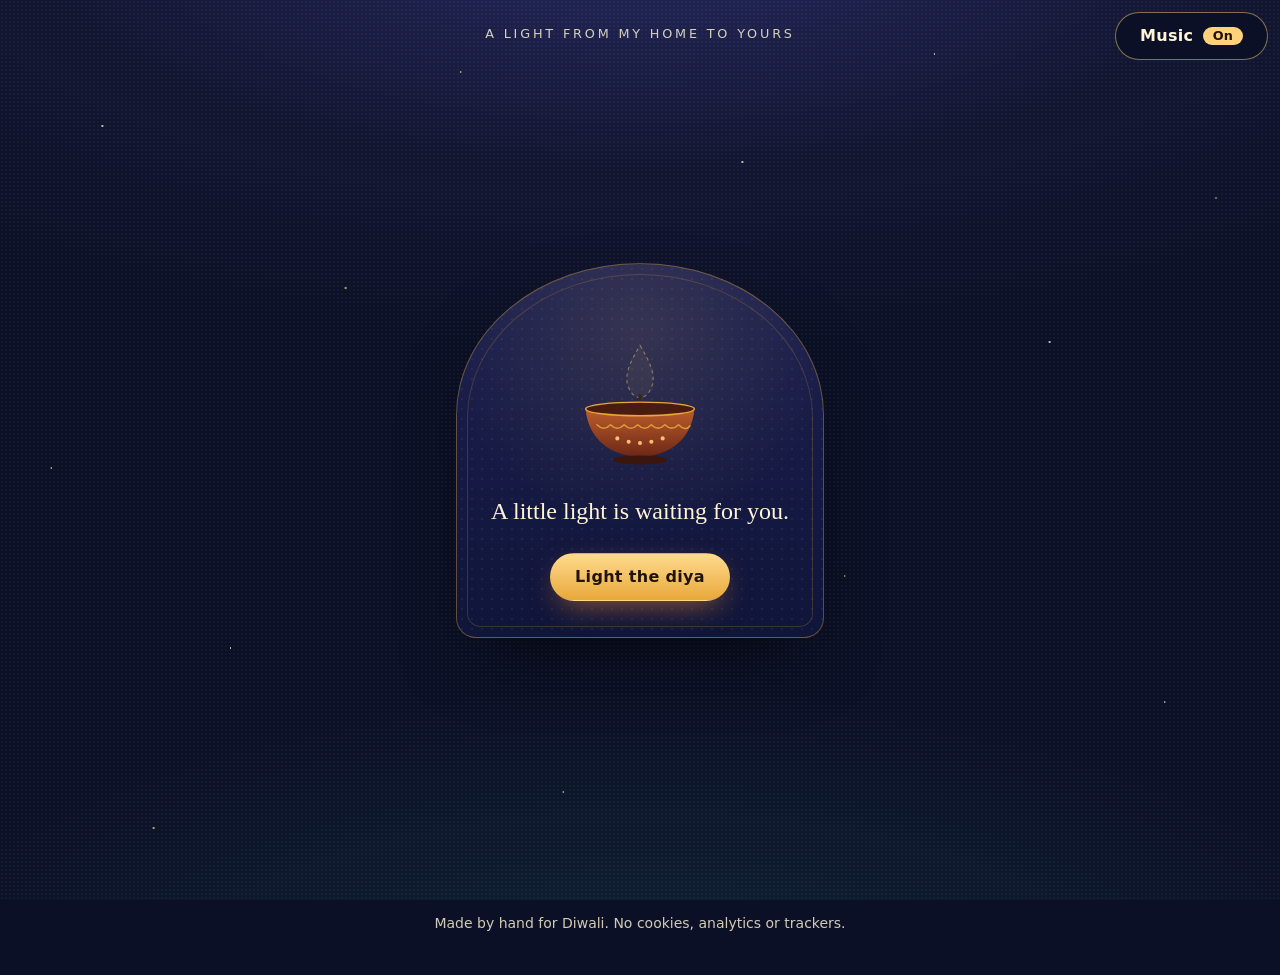
==== commit 56d3f93e: "Replace photos and add a festival wall with rangoli and fireworks Swap the five moment photos for th" ====
--- a/site/index.html
+++ b/site/index.html
@@ -85,12 +85,13 @@
         </svg>
         <p class="threshold__line" id="threshold-line">A little light is waiting for you.</p>
         <button type="button" class="btn btn--primary" id="light-button">Light the diya</button>
-        <button type="button" class="btn btn--quiet btn--toggle" id="sound-toggle" aria-pressed="false" hidden>
-          <span>Soft chime</span>
-          <span class="btn__state" id="sound-state" aria-hidden="true">Off</span>
-        </button>
       </div>
     </section>
+
+    <button type="button" class="btn btn--quiet btn--toggle music-toggle" id="sound-toggle" aria-pressed="false" hidden>
+      <span>Music</span>
+      <span class="btn__state" id="sound-state" aria-hidden="true">Off</span>
+    </button>
 
     <section class="greeting" id="greeting" aria-labelledby="greeting-title">
       <div class="constellation" id="constellation" aria-hidden="true"></div>
@@ -166,7 +167,11 @@
 
     <section class="moments" id="moments" aria-labelledby="moments-title">
       <h2 class="section-title" id="moments-title">Little moments that light up the year</h2>
+      <div class="moments__controls">
+        <button type="button" class="btn btn--quiet" id="fireworks-toggle" hidden>Pause fireworks</button>
+      </div>
       <ul class="moments__list" id="moments-list"></ul>
+      <p class="moments__note" id="moments-note">The rangoli art and fireworks here were drawn by computer. They are illustrations, not real footage.</p>
     </section>
 
     <section class="closing" id="closing" aria-labelledby="closing-title">
--- a/site/assets/css/styles.css
+++ b/site/assets/css/styles.css
@@ -380,6 +380,7 @@
 /* Without JavaScript the full greeting is shown; interactive controls are not. */
 .no-js .threshold,
 .no-js .moments,
+.no-js .music-toggle,
 .no-js .actions,
 .no-js .action-status {
   display: none;
@@ -573,9 +574,12 @@
 /* ── Scene 4: memory moments ──────────────────────────────────────────────── */
 
 .moments {
-  max-width: 68rem;
+  position: relative;
+  max-width: 86rem;
   margin: 0 auto;
-  padding: 3rem 1.25rem;
+  padding: 3rem clamp(1rem, 3vw, 2.5rem);
+  overflow: hidden;
+  overflow: clip;
 }
 
 .section-title {
@@ -589,20 +593,46 @@
   text-wrap: balance;
 }
 
+.moments__controls {
+  display: flex;
+  justify-content: center;
+  margin: -0.75rem 0 2rem;
+}
+
+/* The festival wall: a gold thread runs down the middle, with pictures kept on it
+   and others stepping out to either side. Phones get a smaller 6-column mosaic. */
 .moments__list {
+  position: relative;
   display: grid;
-  grid-template-columns: repeat(auto-fit, minmax(min(100%, 16rem), 1fr));
-  align-items: start;
-  gap: 1.75rem;
+  grid-template-columns: repeat(6, minmax(0, 1fr));
+  grid-auto-flow: dense;
+  align-items: center;
+  gap: 1.5rem 0.9rem;
   margin: 0;
   padding: 0;
   list-style: none;
 }
 
+.moments__list::before {
+  content: "";
+  position: absolute;
+  top: 0;
+  bottom: 0;
+  left: 50%;
+  border-left: 2px dotted var(--line);
+}
+
+.moment {
+  position: relative;
+  min-width: 0;
+  rotate: var(--tilt, 0deg);
+  transition: rotate 0.5s var(--ease), scale 0.5s var(--ease);
+}
+
 .js .moment {
   opacity: 0;
   transform: translateY(16px);
-  transition: opacity 0.9s ease, transform 0.9s var(--ease);
+  transition: opacity 0.9s ease, transform 0.9s var(--ease), rotate 0.5s var(--ease), scale 0.5s var(--ease);
 }
 
 .js .moment.is-visible {
@@ -610,20 +640,66 @@
   transform: none;
 }
 
+@media (hover: hover) and (pointer: fine) {
+  .moment:hover {
+    z-index: 3;
+    rotate: 0deg;
+    scale: 1.03;
+  }
+}
+
+/* Mobile placement: a full-width picture, then pairs at different sizes. */
+.moment--slot-a { grid-column: 1 / -1; --tilt: -0.8deg; }
+.moment--slot-b { grid-column: 2 / 6; z-index: 2; }
+.moment--slot-c { grid-column: 1 / 5; --tilt: -1.5deg; }
+.moment--slot-d { grid-column: 5 / 7; }
+.moment--slot-e { grid-column: 1 / -1; --tilt: 0.6deg; }
+.moment--slot-f { grid-column: 1 / 3; }
+.moment--slot-g { grid-column: 3 / 7; --tilt: 2deg; }
+.moment--slot-h { grid-column: 1 / 4; }
+.moment--slot-i { grid-column: 4 / 7; --tilt: -2deg; }
+.moment--slot-j { grid-column: 1 / 3; }
+.moment--slot-k { grid-column: 1 / -1; --tilt: -0.6deg; }
+.moment--slot-l { grid-column: 3 / 7; margin-top: -1rem; z-index: 2; }
+.moment--slot-m { grid-column: 1 / 5; --tilt: 1.2deg; }
+.moment--slot-n { grid-column: 5 / 7; }
+.moment--slot-o { grid-column: 3 / 5; }
+.moment--slot-p { grid-column: 1 / -1; }
+
+@media (min-width: 56rem) {
+  .moments__list {
+    grid-template-columns: repeat(12, minmax(0, 1fr));
+    gap: 2.5rem 1.25rem;
+  }
+
+  .moment--slot-a { grid-area: 1 / 1 / auto / 5; --tilt: -2.5deg; margin-top: 7rem; }
+  .moment--slot-b { grid-area: 1 / 5 / auto / 9; --tilt: 0deg; margin: 0 -1rem; z-index: 2; }
+  .moment--slot-c { grid-area: 1 / 10 / auto / 13; --tilt: 2.5deg; margin-top: 3rem; }
+  .moment--slot-d { grid-area: 2 / 1 / auto / 4; margin-top: -2rem; }
+  .moment--slot-e { grid-area: 2 / 4 / auto / 10; --tilt: 0deg; z-index: 1; }
+  .moment--slot-f { grid-area: 2 / 10 / auto / 13; margin-top: 5rem; }
+  .moment--slot-g { grid-area: 3 / 1 / auto / 5; --tilt: -3.5deg; margin-top: 3rem; }
+  .moment--slot-h { grid-area: 3 / 5 / auto / 9; --tilt: 0deg; margin: -1rem 1.5rem 0; }
+  .moment--slot-i { grid-area: 3 / 9 / auto / 12; --tilt: 3.5deg; margin: 2rem 0 0 2rem; }
+  .moment--slot-j { grid-area: 4 / 1 / auto / 4; margin-top: 3rem; }
+  .moment--slot-k { grid-area: 4 / 4 / auto / 10; --tilt: 0deg; z-index: 1; }
+  .moment--slot-l { grid-area: 4 / 10 / auto / 13; margin-top: -5rem; }
+  .moment--slot-m { grid-area: 5 / 1 / auto / 5; --tilt: -2deg; }
+  .moment--slot-n { grid-area: 5 / 5 / auto / 9; margin: 0 2rem; }
+  .moment--slot-o { grid-area: 5 / 10 / auto / 13; margin-top: 4rem; }
+  .moment--slot-p { grid-area: 6 / 3 / auto / 11; --tilt: 0deg; margin-top: -2rem; z-index: 1; }
+}
+
 .moment__figure {
   margin: 0;
 }
 
 .moment__frame {
   overflow: hidden;
-  aspect-ratio: 4 / 5;
   border: 1px solid var(--line);
   border-radius: 1rem;
   background: var(--indigo);
-}
-
-.moment__frame--landscape {
-  aspect-ratio: 3 / 2;
+  box-shadow: 0 1rem 2.5rem rgba(4, 6, 20, 0.6);
 }
 
 .moment__frame img {
@@ -631,6 +707,72 @@
   width: 100%;
   height: 100%;
   object-fit: cover;
+}
+
+.moment--round .moment__frame {
+  border: 3px solid var(--gold);
+  border-radius: 50%;
+  outline: 1px dashed var(--line);
+  outline-offset: 0.5rem;
+  box-shadow: 0 0 3rem rgba(255, 178, 74, 0.28);
+}
+
+.moment--arch .moment__frame {
+  border: 2px solid var(--gold);
+  border-radius: 50% 50% 1rem 1rem / 40% 40% 1rem 1rem;
+}
+
+.moment--polaroid .moment__frame {
+  padding: 0.6rem 0.6rem 1.75rem;
+  background: #FFF4D6;
+  border: 0;
+  border-radius: 0.25rem;
+  /* The frame adds padding, so the box is taller than the picture's own ratio. */
+  aspect-ratio: auto !important;
+}
+
+.moment--polaroid .moment__frame img {
+  height: auto;
+}
+
+.moment--cutout .moment__frame {
+  overflow: visible;
+  border: 0;
+  border-radius: 50%;
+  background: none;
+  box-shadow: none;
+}
+
+.moment--cutout img {
+  filter: drop-shadow(0 0.75rem 1.5rem rgba(4, 6, 20, 0.7));
+  animation: rangoli-turn 140s linear infinite;
+}
+
+.moment--slot-f img,
+.moment--slot-n img {
+  animation-direction: reverse;
+}
+
+@keyframes rangoli-turn {
+  to { rotate: 360deg; }
+}
+
+.moments__note {
+  max-width: 34rem;
+  margin: 2.5rem auto 0;
+  font-size: 0.875rem;
+  line-height: 1.5;
+  text-align: center;
+  color: var(--text-soft);
+}
+
+/* Stays on screen in every scene, so the music can always be stopped. */
+.music-toggle {
+  position: fixed;
+  top: max(0.75rem, env(safe-area-inset-top));
+  right: max(0.75rem, env(safe-area-inset-right));
+  z-index: 20;
+  background: rgba(11, 16, 38, 0.86);
 }
 
 .moment__placeholder {
@@ -675,7 +817,12 @@
 }
 
 .moment__caption {
-  margin-top: 0.75rem;
+  width: fit-content;
+  max-width: 100%;
+  margin: 0.5rem auto 0;
+  padding: 0.15rem 0.6rem;
+  border-radius: 0.5rem;
+  background: rgba(11, 16, 38, 0.88);
   text-align: center;
 }
 
@@ -685,7 +832,9 @@
 
 .moment__caption-text {
   font-family: var(--font-display);
-  font-size: 1.05rem;
+  font-size: 0.95rem;
+  line-height: 1.35;
+  color: var(--text-soft);
 }
 
 .moment__meta {
